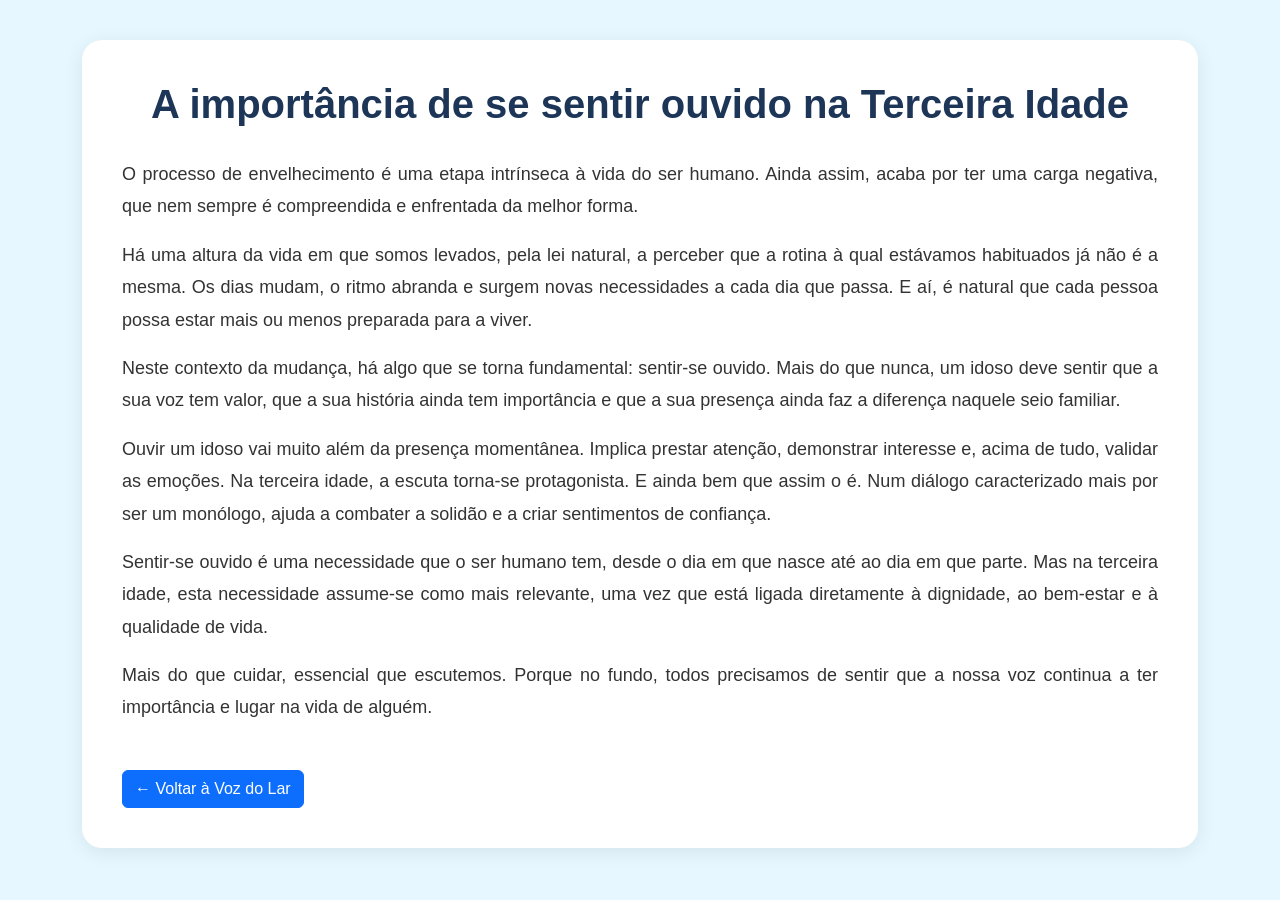
==== artigo.html @ 0a6e77cd "corrigir" ====
<!DOCTYPE html>
<html lang="pt">
<head>
  <meta charset="UTF-8">
  <meta name="viewport" content="width=device-width, initial-scale=1.0">
  <title>A importância de se sentir ouvido na Terceira Idade</title>

  <link href="../assets/img/cspf.png" rel="icon">
  <link href="../assets/vendor/bootstrap/css/bootstrap.min.css" rel="stylesheet">
  <link href="../assets/vendor/bootstrap-icons/bootstrap-icons.css" rel="stylesheet">
  <link href="../assets/css/main.css" rel="stylesheet">

  <style>
    body {
      background: #e6f7ff;
      font-family: Arial, sans-serif;
    }

    .article-box {
      background: #fff;
      border-radius: 20px;
      padding: 40px;
      margin-top: 40px;
      margin-bottom: 40px;
      box-shadow: 0 4px 20px rgba(0,0,0,0.08);
    }

    .article-box h1 {
      color: #1d3557;
      text-align: center;
      margin-bottom: 30px;
      font-weight: 700;
    }

    .article-box p {
      font-size: 18px;
      line-height: 1.8;
      text-align: justify;
      color: #333;
    }

    .btn-voltar {
      margin-top: 30px;
    }
  </style>
</head>

<body>

  <main class="container">
    <div class="article-box">

      <h1>A importância de se sentir ouvido na Terceira Idade</h1>

      <p>O processo de envelhecimento é uma etapa intrínseca à vida do ser humano. Ainda assim, acaba por ter uma carga negativa, que nem sempre é compreendida e enfrentada da melhor forma.</p>

      <p>Há uma altura da vida em que somos levados, pela lei natural, a perceber que a rotina à qual estávamos habituados já não é a mesma. Os dias mudam, o ritmo abranda e surgem novas necessidades a cada dia que passa. E aí, é natural que cada pessoa possa estar mais ou menos preparada para a viver.</p>

      <p>Neste contexto da mudança, há algo que se torna fundamental: sentir-se ouvido. Mais do que nunca, um idoso deve sentir que a sua voz tem valor, que a sua história ainda tem importância e que a sua presença ainda faz a diferença naquele seio familiar.</p>

      <p>Ouvir um idoso vai muito além da presença momentânea. Implica prestar atenção, demonstrar interesse e, acima de tudo, validar as emoções. Na terceira idade, a escuta torna-se protagonista. E ainda bem que assim o é. Num diálogo caracterizado mais por ser um monólogo, ajuda a combater a solidão e a criar sentimentos de confiança.</p>

      <p>Sentir-se ouvido é uma necessidade que o ser humano tem, desde o dia em que nasce até ao dia em que parte. Mas na terceira idade, esta necessidade assume-se como mais relevante, uma vez que está ligada diretamente à dignidade, ao bem-estar e à qualidade de vida.</p>

      <p>Mais do que cuidar, essencial que escutemos. Porque no fundo, todos precisamos de sentir que a nossa voz continua a ter importância e lugar na vida de alguém.</p>

      <a href="../index.html#voz-do-lar" class="btn btn-primary btn-voltar">
        ← Voltar à Voz do Lar
      </a>

    </div>
  </main>

  <script src="../assets/vendor/bootstrap/js/bootstrap.bundle.min.js"></script>
</body>
</html>
---- assets/css/main.css ----
/**
* Template Name: iLanding
* Template URL: https://bootstrapmade.com/ilanding-bootstrap-landing-page-template/
* Updated: Nov 12 2024 with Bootstrap v5.3.3
* Author: BootstrapMade.com
* License: https://bootstrapmade.com/license/
*/

/*--------------------------------------------------------------
# Font & Color Variables
# Help: https://bootstrapmade.com/color-system/
--------------------------------------------------------------*/
/* Fonts */
:root {
  --default-font: "Roboto",  system-ui, -apple-system, "Segoe UI", Roboto, "Helvetica Neue", Arial, "Noto Sans", "Liberation Sans", sans-serif, "Apple Color Emoji", "Segoe UI Emoji", "Segoe UI Symbol", "Noto Color Emoji";
  --heading-font: "Nunito",  sans-serif;
  --nav-font: "Inter",  sans-serif;
}

/* Global Colors - The following color variables are used throughout the website. Updating them here will change the color scheme of the entire website */
:root { 
  --background-color: #ffffff; /* Background color for the entire website, including individual sections */
  --default-color: #212529; /* Default color used for the majority of the text content across the entire website */
  --heading-color: #2d465e; /* Color for headings, subheadings and title throughout the website */
  --accent-color: #0d83fd; /* Accent color that represents your brand on the website. It's used for buttons, links, and other elements that need to stand out */
  --surface-color: #ffffff; /* The surface color is used as a background of boxed elements within sections, such as cards, icon boxes, or other elements that require a visual separation from the global background. */
  --contrast-color: #ffffff; /* Contrast color for text, ensuring readability against backgrounds of accent, heading, or default colors. */
}

/* Nav Menu Colors - The following color variables are used specifically for the navigation menu. They are separate from the global colors to allow for more customization options */
:root {
  --nav-color: #212529;  /* The default color of the main navmenu links */
  --nav-hover-color: #0d83fd; /* Applied to main navmenu links when they are hovered over or active */
  --nav-mobile-background-color: #ffffff; /* Used as the background color for mobile navigation menu */
  --nav-dropdown-background-color: #ffffff; /* Used as the background color for dropdown items that appear when hovering over primary navigation items */
  --nav-dropdown-color: #212529; /* Used for navigation links of the dropdown items in the navigation menu. */
  --nav-dropdown-hover-color: #0d83fd; /* Similar to --nav-hover-color, this color is applied to dropdown navigation links when they are hovered over. */
}

/* Color Presets - These classes override global colors when applied to any section or element, providing reuse of the sam color scheme. */

.light-background {
  --background-color: #f3f9ff;
  --surface-color: #ffffff;
}

.dark-background {
  --background-color: #0d83fd;
  --default-color: #ffffff;
  --heading-color: #ffffff;
  --surface-color: #409dfd;
  --contrast-color: #ffffff;
}

/* Smooth scroll */
:root {
  scroll-behavior: smooth;
}

/*--------------------------------------------------------------
# General Styling & Shared Classes
--------------------------------------------------------------*/
body {
  color: var(--default-color);
  background-color: var(--background-color);
  font-family: var(--default-font);
}

a {
  color: var(--accent-color);
  text-decoration: none;
  transition: 0.3s;
}

a:hover {
  color: color-mix(in srgb, var(--accent-color), transparent 25%);
  text-decoration: none;
}

h1,
h2,
h3,
h4,
h5,
h6 {
  color: var(--heading-color);
  font-family: var(--heading-font);
}

/* PHP Email Form Messages
------------------------------*/
.php-email-form .error-message {
  display: none;
  background: #df1529;
  color: #ffffff;
  text-align: left;
  padding: 15px;
  margin-bottom: 24px;
  font-weight: 600;
}

.php-email-form .sent-message {
  display: none;
  color: #ffffff;
  background: #059652;
  text-align: center;
  padding: 15px;
  margin-bottom: 24px;
  font-weight: 600;
}

.php-email-form .loading {
  display: none;
  background: var(--surface-color);
  text-align: center;
  padding: 15px;
  margin-bottom: 24px;
}

.php-email-form .loading:before {
  content: "";
  display: inline-block;
  border-radius: 50%;
  width: 24px;
  height: 24px;
  margin: 0 10px -6px 0;
  border: 3px solid var(--accent-color);
  border-top-color: var(--surface-color);
  animation: php-email-form-loading 1s linear infinite;
}

@keyframes php-email-form-loading {
  0% {
    transform: rotate(0deg);
  }

  100% {
    transform: rotate(360deg);
  }
}

/*--------------------------------------------------------------
# Global Header
--------------------------------------------------------------*/
.header {
  --background-color: rgba(255, 255, 255, 0);
  color: var(--default-color);
  background-color: var(--background-color);
  padding: 20px 0;
  transition: all 0.5s;
  z-index: 997;
}

.header .header-container {
  background: linear-gradient(135deg, #ffffff 0%, #e6f7ff 100%);
  border-radius: 1rem;
  padding: 5px 25px;
  box-shadow: 0px 2px 15px rgba(0, 0, 0, 0.1);
}

.scrolled .header .header-container {
  background: color-mix(in srgb, var(--surface-color), transparent 5%);
}

.header .logo {
  line-height: 1;
  padding-left: 5px;
}

.header .logo img {
  max-height: 36px;
  margin-right: 8px;
}

.header .logo h1 {
  font-size: 24px;
  margin: 0;
  font-weight: 500;
  color: var(--heading-color);
}

.header .btn-getstarted,
.header .btn-getstarted:focus {
  color: var(--contrast-color);
  background: var(--accent-color);
  font-size: 14px;
  padding: 8px 20px;
  margin: 0 0 0 30px;
  border-radius: 50px;
  transition: 0.3s;
}

.header .btn-getstarted:hover,
.header .btn-getstarted:focus:hover {
  color: var(--contrast-color);
  background: color-mix(in srgb, var(--accent-color), transparent 15%);
}

@media (max-width: 1200px) {
  .header {
    padding-top: 10px;
  }

  .header .header-container {
    margin-left: 10px;
    margin-right: 10px;
    padding: 10px 5px 10px 15px;
  }

  .header .logo {
    order: 1;
  }

  .header .btn-getstarted {
    order: 2;
    margin: 0 10px 0 0;
    padding: 6px 15px;
  }

  .header .navmenu {
    order: 3;
  }
}

/*--------------------------------------------------------------
# Navigation Menu
--------------------------------------------------------------*/
/* Navmenu - Desktop */
@media (min-width: 1200px) {
  .navmenu {
    padding: 0;
  }

  .navmenu ul {
    margin: 0;
    padding: 0;
    display: flex;
    list-style: none;
    align-items: center;
  }

  .navmenu li {
    position: relative;
  }

  .navmenu a,
  .navmenu a:focus {
    color: var(--nav-color);
    padding: 18px 15px;
    font-size: 16px;
    font-family: var(--nav-font);
    font-weight: 400;
    display: flex;
    align-items: center;
    justify-content: space-between;
    white-space: nowrap;
    transition: 0.3s;
    position: relative;
  }

  .navmenu a i,
  .navmenu a:focus i {
    font-size: 12px;
    line-height: 0;
    margin-left: 5px;
    transition: 0.3s;
  }

  .navmenu li:last-child a {
    padding-right: 0;
  }

  .navmenu li:hover>a,
  .navmenu .active,
  .navmenu .active:focus {
    color: var(--nav-hover-color);
  }

  .navmenu .dropdown ul {
    margin: 0;
    padding: 10px 0;
    background: var(--nav-dropdown-background-color);
    display: block;
    position: absolute;
    visibility: hidden;
    left: 14px;
    top: 130%;
    opacity: 0;
    transition: 0.3s;
    border-radius: 4px;
    z-index: 99;
    box-shadow: 0px 0px 30px rgba(0, 0, 0, 0.1);
  }

  .navmenu .dropdown ul li {
    min-width: 200px;
  }

  .navmenu .dropdown ul a {
    padding: 10px 20px;
    font-size: 15px;
    text-transform: none;
    color: var(--nav-dropdown-color);
  }

  .navmenu .dropdown ul a i {
    font-size: 12px;
  }

  .navmenu .dropdown ul a:hover,
  .navmenu .dropdown ul .active:hover,
  .navmenu .dropdown ul li:hover>a {
    color: var(--nav-dropdown-hover-color);
  }

  .navmenu .dropdown:hover>ul {
    opacity: 1;
    top: 100%;
    visibility: visible;
  }

  .navmenu .dropdown .dropdown ul {
    top: 0;
    left: -90%;
    visibility: hidden;
  }

  .navmenu .dropdown .dropdown:hover>ul {
    opacity: 1;
    top: 0;
    left: -100%;
    visibility: visible;
  }
}

/* Navmenu - Mobile */
@media (max-width: 1199px) {
  .mobile-nav-toggle {
    color: var(--nav-color);
    font-size: 28px;
    line-height: 0;
    margin-right: 10px;
    cursor: pointer;
    transition: color 0.3s;
  }

  .navmenu {
    padding: 0;
    z-index: 9997;
  }

  .navmenu ul {
    display: none;
    list-style: none;
    position: absolute;
    inset: 60px 20px 20px 20px;
    padding: 10px 0;
    margin: 0;
    border-radius: 6px;
    background-color: var(--nav-mobile-background-color);
    overflow-y: auto;
    transition: 0.3s;
    z-index: 9998;
    box-shadow: 0px 0px 30px rgba(0, 0, 0, 0.1);
  }

  .navmenu a,
  .navmenu a:focus {
    color: var(--nav-dropdown-color);
    padding: 10px 20px;
    font-family: var(--nav-font);
    font-size: 17px;
    font-weight: 500;
    display: flex;
    align-items: center;
    justify-content: space-between;
    white-space: nowrap;
    transition: 0.3s;
    position: relative;
  }

  .navmenu a i,
  .navmenu a:focus i {
    font-size: 12px;
    line-height: 0;
    margin-left: 5px;
    width: 30px;
    height: 30px;
    display: flex;
    align-items: center;
    justify-content: center;
    border-radius: 50%;
    transition: 0.3s;
    background-color: color-mix(in srgb, var(--accent-color), transparent 90%);
  }

  .navmenu a i:hover,
  .navmenu a:focus i:hover {
    background-color: var(--accent-color);
    color: var(--contrast-color);
  }

  .navmenu a:hover,
  .navmenu .active,
  .navmenu .active:focus {
    color: var(--nav-dropdown-hover-color);
  }

  .navmenu .active i,
  .navmenu .active:focus i {
    background-color: var(--accent-color);
    color: var(--contrast-color);
    transform: rotate(180deg);
  }

  .navmenu .dropdown ul {
    position: static;
    display: none;
    z-index: 99;
    padding: 10px 0;
    margin: 10px 20px;
    background-color: var(--nav-dropdown-background-color);
    border: 1px solid color-mix(in srgb, var(--default-color), transparent 90%);
    box-shadow: none;
    transition: all 0.5s ease-in-out;
  }

  .navmenu .dropdown ul ul {
    background-color: rgba(33, 37, 41, 0.1);
  }

  .navmenu .dropdown>.dropdown-active {
    display: block;
    background-color: rgba(33, 37, 41, 0.03);
  }

  .mobile-nav-active {
    overflow: hidden;
  }

  .mobile-nav-active .mobile-nav-toggle {
    color: #fff;
    position: absolute;
    font-size: 32px;
    top: 15px;
    right: 15px;
    margin-right: 0;
    z-index: 9999;
  }

  .mobile-nav-active .navmenu {
    position: fixed;
    overflow: hidden;
    inset: 0;
    background: rgba(33, 37, 41, 0.8);
    transition: 0.3s;
  }

  .mobile-nav-active .navmenu>ul {
    display: block;
  }
}

/* Navmenu underline animation */
.navmenu a::after {
  content: "";
  position: absolute;
  left: 0;
  bottom: 6px;
  width: 0;
  height: 2px;
  background: var(--nav-hover-color);
  transition: width 0.3s ease;
}

.navmenu a:hover::after,
.navmenu .active::after {
  width: 100%;
}

/*--------------------------------------------------------------
# Global Footer
--------------------------------------------------------------*/
.footer {
  color: var(--default-color);
  background-color: var(--background-color);
  font-size: 14px;
  position: relative;
}

.footer .footer-top {
  padding-top: 50px;
}

.footer .footer-about .logo {
  line-height: 1;
  margin-bottom: 25px;
}

.footer .footer-about .logo img {
  max-height: 40px;
  margin-right: 6px;
}

.footer .footer-about .logo span {
  color: var(--heading-color);
  font-family: var(--heading-font);
  font-size: 26px;
  font-weight: 700;
  letter-spacing: 1px;
}

.footer .footer-about p {
  font-size: 14px;
  font-family: var(--heading-font);
}

.footer .social-links a {
  display: flex;
  align-items: center;
  justify-content: center;
  width: 40px;
  height: 40px;
  border-radius: 50%;
  border: 1px solid color-mix(in srgb, var(--default-color), transparent 50%);
  font-size: 16px;
  color: color-mix(in srgb, var(--default-color), transparent 20%);
  margin-right: 10px;
  transition: 0.3s;
}

.footer .social-links a:hover {
  color: var(--accent-color);
  border-color: var(--accent-color);
}

.footer h4 {
  font-size: 16px;
  font-weight: bold;
  position: relative;
  padding-bottom: 12px;
}

.footer .footer-links {
  margin-bottom: 30px;
}

.footer .footer-links ul {
  list-style: none;
  padding: 0;
  margin: 0;
}

.footer .footer-links ul i {
  padding-right: 2px;
  font-size: 12px;
  line-height: 0;
}

.footer .footer-links ul li {
  padding: 10px 0;
  display: flex;
  align-items: center;
}

.footer .footer-links ul li:first-child {
  padding-top: 0;
}

.footer .footer-links ul a {
  color: color-mix(in srgb, var(--default-color), transparent 30%);
  display: inline-block;
  line-height: 1;
}

.footer .footer-links ul a:hover {
  color: var(--accent-color);
}

.footer .footer-contact p {
  margin-bottom: 5px;
}

.footer .copyright {
  padding: 25px 0;
  border-top: 1px solid color-mix(in srgb, var(--default-color), transparent 90%);
}

.footer .copyright p {
  margin-bottom: 0;
}

.footer .credits {
  margin-top: 8px;
  font-size: 13px;
}

/*--------------------------------------------------------------
# Scroll Top Button
--------------------------------------------------------------*/
.scroll-top {
  position: fixed;
  visibility: hidden;
  opacity: 0;
  right: 15px;
  bottom: -15px;
  z-index: 99999;
  background-color: var(--accent-color);
  width: 44px;
  height: 44px;
  border-radius: 50px;
  transition: all 0.4s;
}

.scroll-top i {
  font-size: 24px;
  color: var(--contrast-color);
  line-height: 0;
}

.scroll-top:hover {
  background-color: color-mix(in srgb, var(--accent-color), transparent 20%);
  color: var(--contrast-color);
}

.scroll-top.active {
  visibility: visible;
  opacity: 1;
  bottom: 15px;
}

/*--------------------------------------------------------------
# Disable aos animation delay on mobile devices
--------------------------------------------------------------*/
@media screen and (max-width: 768px) {
  [data-aos-delay] {
    transition-delay: 0 !important;
  }
}

/*--------------------------------------------------------------
# Global Page Titles & Breadcrumbs
--------------------------------------------------------------*/
.page-title {
  color: var(--default-color);
  background-color: var(--background-color);
  padding: 170px 0 80px 0;
  text-align: center;
  position: relative;
}

.page-title h1 {
  font-size: 42px;
  font-weight: 700;
  margin-bottom: 10px;
}

.page-title .breadcrumbs ol {
  display: flex;
  flex-wrap: wrap;
  list-style: none;
  justify-content: center;
  padding: 0;
  margin: 0;
  font-size: 16px;
  font-weight: 400;
}

.page-title .breadcrumbs ol li+li {
  padding-left: 10px;
}

.page-title .breadcrumbs ol li+li::before {
  content: "/";
  display: inline-block;
  padding-right: 10px;
  color: color-mix(in srgb, var(--default-color), transparent 70%);
}

/*--------------------------------------------------------------
# Global Sections
--------------------------------------------------------------*/
section,
.section {
  color: var(--default-color);
  background-color: var(--background-color);
  padding: 60px 0;
  scroll-margin-top: 90px;
  overflow: clip;
}

@media (max-width: 1199px) {

  section,
  .section {
    scroll-margin-top: 66px;
  }
}

/*--------------------------------------------------------------
# Global Section Titles
--------------------------------------------------------------*/
.section-title {
  text-align: center;
  padding-bottom: 60px;
  position: relative;
}

.section-title h2 {
  font-size: 32px;
  font-weight: 700;
  margin-bottom: 20px;
  padding-bottom: 20px;
  position: relative;
}

.section-title h2:after {
  content: "";
  position: absolute;
  display: block;
  width: 50px;
  height: 3px;
  background: var(--accent-color);
  left: 0;
  right: 0;
  bottom: 0;
  margin: auto;
}

.section-title p {
  margin-bottom: 0;
}

/*--------------------------------------------------------------
# Hero Section
--------------------------------------------------------------*/
.hero {
  position: relative;
  padding-top: 160px;
  background: linear-gradient(135deg, color-mix(in srgb, var(--accent-color), transparent 95%) 50%, color-mix(in srgb, var(--accent-color), transparent 98%) 25%, transparent 50%);
}

.hero::before {
  content: "";
  position: absolute;
  top: 0;
  left: 0;
  width: 100%;
  height: 100%;
  background: radial-gradient(circle at 90% 10%, color-mix(in srgb, var(--accent-color), transparent 92%), transparent 40%);
  pointer-events: none;
}

.hero .hero-content {
  position: relative;
  z-index: 1;
}

.hero .hero-content h1 {
  font-size: 3.5rem;
  font-weight: 700;
  line-height: 1.2;
  margin-bottom: 1.5rem;
}

.hero .hero-content h1 .accent-text {
  color: var(--accent-color);
}

@media (max-width: 992px) {
  .hero .hero-content {
    text-align: center;
    margin-bottom: 3rem;
  }

  .hero .hero-content h1 {
    font-size: 2.5rem;
  }

  .hero .hero-content .hero-buttons {
    justify-content: center;
  }
}

@media (max-width: 575px) {
  .hero .hero-content h1 {
    font-size: 2rem;
  }
}

.hero .company-badge {
  display: inline-flex;
  align-items: center;
  padding: 0.5rem 1rem;
  background-color: color-mix(in srgb, var(--accent-color), transparent 92%);
  border-radius: 50px;
  color: var(--accent-color);
  font-weight: 500;
}

.hero .company-badge i {
  font-size: 1.25rem;
}

.hero .btn-primary {
  background-color: var(--accent-color);
  border-color: var(--accent-color);
  color: var(--contrast-color);
  padding: 0.75rem 2.5rem;
  border-radius: 50px;
  font-weight: 500;
  transition: all 0.3s ease;
}

.hero .btn-primary:hover {
  background-color: color-mix(in srgb, var(--accent-color), black 20%);
  border-color: color-mix(in srgb, var(--accent-color), black 20%);
}

.hero .btn-link {
  color: var(--heading-color);
  text-decoration: none;
  font-weight: 500;
  transition: all 0.3s ease;
}

.hero .btn-link:hover {
  color: var(--accent-color);
}

.hero .btn-link i {
  font-size: 1.5rem;
  vertical-align: middle;
}

.hero .hero-image {
  position: relative;
  text-align: center;
  z-index: 1;
}

.hero .hero-image img {
  max-width: 100%;
  height: auto;
}

.hero .customers-badge {
  position: absolute;
  bottom: 10px;
  right: 30px;
  background-color: var(--surface-color);
  padding: 1rem;
  border-radius: 10px;
  box-shadow: 0 5px 20px rgba(0, 0, 0, 0.1);
  max-width: 300px;
  animation: float-badge 3s ease-in-out infinite;
  will-change: transform;
}

.hero .customers-badge .customer-avatars {
  display: flex;
  align-items: center;
  margin-bottom: 0.5rem;
}

.hero .customers-badge .avatar {
  width: 35px;
  height: 35px;
  border-radius: 50%;
  border: 2px solid var(--surface-color);
  margin-left: -8px;
}

.hero .customers-badge .avatar:first-child {
  margin-left: 0;
}

.hero .customers-badge .avatar.more {
  background-color: var(--accent-color);
  color: var(--contrast-color);
  display: flex;
  align-items: center;
  justify-content: center;
  font-size: 0.75rem;
  font-weight: 600;
}

.hero .customers-badge p {
  font-size: 0.875rem;
  color: color-mix(in srgb, var(--default-color), transparent 40%);
}

@media (max-width: 992px) {
  .hero .customers-badge {
    position: static;
    margin: 1rem auto;
    max-width: 250px;
  }
}

.hero .stats-row {
  position: relative;
  z-index: 1;
  margin-top: 5rem;
  background-color: var(--surface-color);
  border-radius: 20px;
  box-shadow: 0 5px 15px rgba(0, 0, 0, 0.05);
  padding-bottom: 2rem;
}

.hero .stat-item {
  display: flex;
  align-items: center;
  gap: 1rem;
  padding: 2rem;
}

.hero .stat-item .stat-icon {
  flex-shrink: 0;
  width: 64px;
  height: 64px;
  display: flex;
  align-items: center;
  justify-content: center;
  background-color: color-mix(in srgb, var(--accent-color), transparent 92%);
  border-radius: 50px;
  transition: 0.3s;
}

.hero .stat-item .stat-icon i {
  font-size: 1.5rem;
  color: var(--accent-color);
}

.hero .stat-item:hover .stat-icon {
  background-color: var(--accent-color);
}

.hero .stat-item:hover .stat-icon i {
  color: var(--contrast-color);
}

.hero .stat-item .stat-content {
  flex-grow: 1;
}

.hero .stat-item .stat-content h4 {
  font-size: 1.25rem;
  margin-bottom: 0.25rem;
  font-weight: 600;
}

.hero .stat-item .stat-content p {
  font-size: 0.875rem;
  color: color-mix(in srgb, var(--default-color), transparent 40%);
  margin: 0;
}

@media (max-width: 575px) {
  .hero .stat-item {
    padding: 1.5rem;
  }
}

@keyframes float-badge {
  0% {
    transform: translateY(0);
  }

  50% {
    transform: translateY(-10px);
  }

  100% {
    transform: translateY(0);
  }
}

/*--------------------------------------------------------------
# About Section
--------------------------------------------------------------*/
.about .about-meta {
  color: var(--accent-color);
  font-weight: 600;
  margin-bottom: 1rem;
  display: inline-block;
}

.about .about-title {
  font-size: 1.75rem;
  margin-bottom: 1rem;
  line-height: 1.2;
  font-weight: 700;
}

@media (max-width: 992px) {
  .about .about-title {
    font-size: 2rem;
  }
}

.about .about-description {
  margin-bottom: 2rem;
  color: color-mix(in srgb, var(--default-color), transparent 20%);
}

.about .feature-list-wrapper {
  margin-bottom: 2rem;
}

.about .feature-list {
  list-style: none;
  padding: 0;
  margin: 0;
}

.about .feature-list li {
  display: flex;
  align-items: center;
  gap: 0.75rem;
  margin-bottom: 1rem;
  font-size: 1rem;
}

.about .feature-list li i {
  color: var(--accent-color);
  font-size: 1.25rem;
}

.about .profile .profile-image {
  width: 60px;
  height: 60px;
  border-radius: 50%;
  object-fit: cover;
}

.about .profile .profile-name {
  font-size: 1.125rem;
  margin: 0;
}

.about .profile .profile-position {
  color: var(--accent-color);
  margin: 0;
  font-size: 0.875rem;
}

.about .contact-info {
  padding: 1rem 1.5rem;
  background-color: var(--surface-color);
  border-radius: 0.5rem;
  box-shadow: 0 0 15px rgba(0, 0, 0, 0.06);
}

.about .contact-info i {
  color: var(--accent-color);
  font-size: 1.5rem;
}

.about .contact-info .contact-label {
  color: color-mix(in srgb, var(--default-color), transparent 30%);
  font-size: 0.875rem;
  margin: 0;
}

.about .contact-info .contact-number {
  font-weight: 600;
  margin: 0;
}

.about .image-wrapper {
  position: relative;
}

@media (max-width: 992px) {
  .about .image-wrapper {
    padding-left: 0;
    margin-top: 3rem;
    display: flex;
    flex-direction: column;
    gap: 2rem;
  }
}

@media (max-width: 992px) {
  .about .image-wrapper .images {
    display: flex;
    flex-direction: column;
    gap: 1.5rem;
  }
}

@media (max-width: 992px) {
  .about .image-wrapper .main-image {
    margin-left: 0;
  }
}

.about .image-wrapper .small-image {
  position: absolute;
  top: 20%;
  left: -10%;
  width: 45%;
  border: 8px solid var(--surface-color);
}

@media (max-width: 992px) {
  .about .image-wrapper .small-image {
    position: static;
    width: 100%;
    margin: 0 auto;
    border: 0;
  }
}

.about .image-wrapper .experience-badge {
  position: absolute;
  bottom: 5%;
  right: 5%;
  background-color: var(--accent-color);
  color: var(--contrast-color);
  padding: 1.5rem;
  border-radius: 0.5rem;
  text-align: center;
  min-width: 200px;
  animation: experience-float 3s ease-in-out infinite;
}

@media (max-width: 992px) {
  .about .image-wrapper .experience-badge {
    position: static;
    width: fit-content;
    margin: 0 auto;
  }
}

.about .image-wrapper .experience-badge h3 {
  color: var(--contrast-color);
  font-size: 2.5rem;
  margin: 0;
  line-height: 0.5;
}

.about .image-wrapper .experience-badge h3 span {
  font-size: 1rem;
  display: inline-block;
  margin-left: 0.25rem;
}

.about .image-wrapper .experience-badge p {
  margin: 0.5rem 0 0;
  font-size: 0.875rem;
}

@keyframes experience-float {
  0% {
    transform: translateY(0);
  }

  50% {
    transform: translateY(-10px);
  }

  100% {
    transform: translateY(0);
  }
}

/*--------------------------------------------------------------
# Features Section
--------------------------------------------------------------*/
.features .nav-tabs {
  border: 0;
  background-color: color-mix(in srgb, var(--default-color), transparent 96%);
  display: inline-flex;
  align-items: center;
  justify-content: center;
  border-radius: 50px;
  padding: 6px;
  width: auto;
}

.features .nav-item {
  margin: 0;
  padding: 0 5px 0 0;
}

.features .nav-item:last-child {
  padding-right: 0;
}

.features .nav-link {
  background-color: none;
  color: var(--heading-color);
  padding: 10px 30px;
  transition: 0.3s;
  border-radius: 50px;
  display: flex;
  align-items: center;
  justify-content: center;
  cursor: pointer;
  height: 100%;
  border: 0;
  margin: 0;
}

@media (max-width: 468px) {
  .features .nav-link {
    padding: 8px 20px;
  }
}

.features .nav-link i {
  padding-right: 15px;
  font-size: 48px;
}

.features .nav-link h4 {
  font-size: 14px;
  font-weight: 500;
  margin: 0;
}

.features .nav-link:hover {
  border-color: color-mix(in srgb, var(--default-color), transparent 80%);
}

.features .nav-link:hover h4 {
  color: var(--accent-color);
}

.features .nav-link.active {
  background-color: var(--accent-color);
  border-color: var(--accent-color);
}

.features .nav-link.active h4 {
  color: var(--contrast-color);
}

.features .tab-content {
  margin-top: 30px;
}

.features .tab-pane h3 {
  color: var(--heading-color);
  font-weight: 700;
  font-size: 32px;
  position: relative;
  margin-bottom: 20px;
  padding-bottom: 20px;
}

.features .tab-pane h3:after {
  content: "";
  position: absolute;
  display: block;
  width: 60px;
  height: 3px;
  background: var(--accent-color);
  left: 0;
  bottom: 0;
}

.features .tab-pane ul {
  list-style: none;
  padding: 0;
}

.features .tab-pane ul li {
  padding-top: 10px;
}

.features .tab-pane ul i {
  font-size: 20px;
  padding-right: 4px;
  color: var(--accent-color);
}

.features .tab-pane p:last-child {
  margin-bottom: 0;
}

/*--------------------------------------------------------------
# Features Cards Section
--------------------------------------------------------------*/
.features-cards {
  --default-color: #555;
  --heading-color: #333;
}

.features-cards .feature-box {
  height: 100%;
  padding: 40px 30px;
  border-radius: 10px;
}

.features-cards .feature-box i {
  font-size: 44px;
  display: inline-block;
  line-height: 0;
  color: var(--accent-color);
  margin-bottom: 20px;
}

.features-cards .feature-box h4 {
  font-size: 20px;
  font-weight: 700;
  margin: 0 0 10px 0;
}

.features-cards .feature-box p {
  font-size: 15px;
  margin-bottom: 0;
}

.features-cards .feature-box.orange {
  background-color: #fff3e2;
}

.features-cards .feature-box.orange i {
  color: #edb86e;
}

.features-cards .feature-box.blue {
  background-color: #deedfd;
}

.features-cards .feature-box.blue i {
  color: #20a5f8;
}

.features-cards .feature-box.green {
  background-color: #d5f1e4;
}

.features-cards .feature-box.green i {
  color: #48c88a;
}

.features-cards .feature-box.red {
  background-color: #fdeded;
}

.features-cards .feature-box.red i {
  color: #f28484;
}

/*--------------------------------------------------------------
# Features 2 Section
--------------------------------------------------------------*/
.features-2 .feature-item .feature-icon {
  width: 60px;
  height: 60px;
  display: flex;
  align-items: center;
  justify-content: center;
  border-radius: 50%;
  background-color: color-mix(in srgb, var(--accent-color), transparent 92%);
}

.features-2 .feature-item .feature-icon i {
  font-size: 24px;
  color: var(--accent-color);
}

.features-2 .feature-item .feature-content h3 {
  font-size: 20px;
  font-weight: 600;
  margin-bottom: 10px;
}

.features-2 .feature-item .feature-content p {
  color: color-mix(in srgb, var(--default-color), transparent 25%);
  font-size: 15px;
  margin-bottom: 0;
}

.features-2 .phone-mockup {
  position: relative;
  padding: 30px 0;
}

.features-2 .phone-mockup img {
  max-width: 300px;
  height: auto;
  filter: drop-shadow(0 5px 15px rgba(0, 0, 0, 0.1));
}

@media (max-width: 991.98px) {
  .features-2 .feature-item {
    text-align: center !important;
    margin-bottom: 2rem;
  }

  .features-2 .feature-item .d-flex {
    flex-direction: column;
    text-align: center;
    justify-content: center !important;
  }

  .features-2 .phone-mockup {
    margin: 3rem 0;
  }
}

/*--------------------------------------------------------------
# Call To Action Section
--------------------------------------------------------------*/
.call-to-action .container {
  background: var(--accent-color);
  color: var(--contrast-color);
  position: relative;
  overflow: hidden;
  border-radius: 1rem;
  padding: 4rem 2rem;
}

.call-to-action .content h2,
.call-to-action .content p {
  color: var(--contrast-color);
  position: relative;
  z-index: 2;
}

.call-to-action .btn-cta {
  background-color: color-mix(in srgb, var(--contrast-color) 15%, transparent);
  color: var(--contrast-color);
  padding: 12px 40px;
  border-radius: 50px;
  transition: all 0.3s ease;
  border: 2px solid var(--contrast-color);
  position: relative;
  z-index: 2;
}

.call-to-action .btn-cta:hover {
  background-color: var(--contrast-color);
  color: var(--accent-color);
}

.call-to-action .shape {
  position: absolute;
  pointer-events: none;
  z-index: 1;
}

.call-to-action .shape svg {
  width: 100%;
  height: 100%;
}

.call-to-action .shape svg path {
  fill: color-mix(in srgb, var(--contrast-color) 50%, transparent);
}

.call-to-action .shape-1 {
  width: 300px;
  height: 300px;
  top: -100px;
  right: -50px;
  opacity: 0.1;
  transform: rotate(45deg);
  animation: shapes-float 3s ease-in-out infinite;
}

.call-to-action .shape-2 {
  width: 200px;
  height: 200px;
  bottom: -50px;
  left: -50px;
  opacity: 0.15;
  transform: rotate(-15deg);
  animation: shapes-float 4s ease-in-out infinite;
}

.call-to-action .shape-3 {
  width: 150px;
  height: 150px;
  top: 20%;
  right: 15%;
  opacity: 0.08;
  transform: rotate(15deg);
}

.call-to-action .dots {
  position: absolute;
  pointer-events: none;
  z-index: 1;
  color: var(--contrast-color);
}

.call-to-action .dots svg {
  width: 100%;
  height: 100%;
}

.call-to-action .dots-1 {
  width: 200px;
  height: 200px;
  top: -30px;
  left: 10%;
  opacity: 0.1;
  transform: rotate(15deg);
  animation: shapes-float 4s ease-in-out infinite;
}

.call-to-action .dots-2 {
  width: 150px;
  height: 150px;
  bottom: 20px;
  right: 15%;
  opacity: 0.15;
  transform: rotate(-10deg);
}

@keyframes shapes-float {

  0%,
  100% {
    transform: scale(0.8) rotate(45deg) translateY(0);
  }

  50% {
    transform: scale(0.8) rotate(45deg) translateY(-20px);
  }
}

@media (max-width: 992px) {
  .call-to-action .container {
    padding: 3rem 1.5rem;
  }

  .call-to-action .shape-1 {
    width: 200px;
    height: 200px;
  }

  .call-to-action .shape-2 {
    width: 150px;
    height: 150px;
  }

  .call-to-action .shape-3 {
    width: 100px;
    height: 100px;
  }

  .call-to-action .dots-1 {
    width: 150px;
    height: 150px;
  }

  .call-to-action .dots-2 {
    width: 120px;
    height: 120px;
  }

  .call-to-action .dots-3 {
    width: 80px;
    height: 80px;
  }
}

@media (max-width: 575px) {
  .call-to-action .container {
    border-radius: 0;
  }
}

/*--------------------------------------------------------------
# Clients Section
--------------------------------------------------------------*/
.clients .swiper-slide img {
  opacity: 0.5;
  transition: 0.3s;
  filter: grayscale(100);
}

.clients .swiper-slide img:hover {
  filter: none;
  opacity: 1;
}

.clients .swiper-wrapper {
  height: auto;
}

.clients .swiper-pagination {
  margin-top: 20px;
  position: relative;
}

.clients .swiper-pagination .swiper-pagination-bullet {
  width: 12px;
  height: 12px;
  opacity: 1;
  background-color: color-mix(in srgb, var(--default-color), transparent 80%);
}

.clients .swiper-pagination .swiper-pagination-bullet-active {
  background-color: var(--accent-color);
}

/*--------------------------------------------------------------
# Testimonials Section
--------------------------------------------------------------*/
.testimonials .testimonial-item {
  background-color: var(--surface-color);
  box-shadow: 0px 2px 30px rgba(0, 0, 0, 0.08);
  padding: 30px;
  position: relative;
  height: 100%;
}

.testimonials .testimonial-item .testimonial-img {
  width: 90px;
  border-radius: 50px;
  border: 6px solid var(--background-color);
  float: left;
  margin: 0 10px 0 0;
}

.testimonials .testimonial-item h3 {
  font-size: 18px;
  font-weight: bold;
  margin: 10px 0 5px 0;
}

.testimonials .testimonial-item h4 {
  font-size: 14px;
  color: color-mix(in srgb, var(--default-color), transparent 20%);
  margin: 0;
}

.testimonials .testimonial-item .stars {
  margin: 10px 0;
}

.testimonials .testimonial-item .stars i {
  color: #ffc107;
  margin: 0 1px;
}

.testimonials .testimonial-item .quote-icon-left,
.testimonials .testimonial-item .quote-icon-right {
  color: color-mix(in srgb, var(--accent-color), transparent 50%);
  font-size: 26px;
  line-height: 0;
}

.testimonials .testimonial-item .quote-icon-left {
  display: inline-block;
  left: -5px;
  position: relative;
}

.testimonials .testimonial-item .quote-icon-right {
  display: inline-block;
  right: -5px;
  position: relative;
  top: 10px;
  transform: scale(-1, -1);
}

.testimonials .testimonial-item p {
  font-style: italic;
  margin: 15px 0 0 0;
  padding: 0;
}

/*--------------------------------------------------------------
# Stats Section
--------------------------------------------------------------*/
.stats .stats-item {
  padding: 30px;
  width: 100%;
}

.stats .stats-item span {
  color: var(--heading-color);
  font-size: 48px;
  display: block;
  font-weight: 700;
  margin-bottom: 20px;
  padding-bottom: 20px;
  position: relative;
}

.stats .stats-item span:after {
  content: "";
  position: absolute;
  display: block;
  width: 25px;
  height: 3px;
  background: var(--accent-color);
  left: 0;
  right: 0;
  bottom: 0;
  margin: auto;
}

.stats .stats-item p {
  color: color-mix(in srgb, var(--default-color), transparent 40%);
  padding: 0;
  margin: 0;
  font-family: var(--heading-font);
  font-weight: 500;
}

/*--------------------------------------------------------------
# Services Section
--------------------------------------------------------------*/
.services .service-card {
  height: 100%;
  padding: 30px;
  background: var(--surface-color);
  border-radius: 10px;
  transition: all 0.3s ease;
}

.services .service-card:hover {
  box-shadow: 0 0 15px rgba(0, 0, 0, 0.08);
}

.services .service-card:hover .icon {
  background: var(--accent-color);
  color: var(--contrast-color);
}

.services .service-card:hover .read-more {
  color: color-mix(in srgb, var(--accent-color), transparent 25%);
}

.services .service-card .icon {
  width: 60px;
  height: 60px;
  margin-right: 30px;
  background: color-mix(in srgb, var(--accent-color), transparent 90%);
  display: flex;
  align-items: center;
  justify-content: center;
  border-radius: 8px;
  color: var(--accent-color);
  font-size: 28px;
  transition: all 0.3s ease;
  line-height: 1;
}

.services .service-card h3 {
  font-size: 22px;
  font-weight: 700;
  margin-bottom: 15px;
}

.services .service-card p {
  margin-bottom: 25px;
  color: color-mix(in srgb, var(--default-color), transparent 25%);
  font-size: 15px;
  line-height: 1.6;
}

.services .service-card .read-more {
  display: inline-flex;
  align-items: center;
  gap: 8px;
  color: var(--accent-color);
  font-weight: 500;
  transition: all 0.3s ease;
}

.services .service-card .read-more i {
  font-size: 14px;
  transition: transform 0.3s ease;
}

.services .service-card .read-more:hover i {
  transform: translateX(5px);
}

/*--------------------------------------------------------------
# Pricing Section
--------------------------------------------------------------*/
.pricing .pricing-card {
  height: 100%;
  padding: 2rem;
  background: var(--surface-color);
  border-radius: 1rem;
  transition: all 0.3s ease;
  position: relative;
}

.pricing .pricing-card:hover {
  box-shadow: 0 10px 30px rgba(0, 0, 0, 0.1);
}

.pricing .pricing-card.popular {
  background: var(--accent-color);
  color: var(--contrast-color);
}

.pricing .pricing-card.popular h3,
.pricing .pricing-card.popular h4 {
  color: var(--contrast-color);
}

.pricing .pricing-card.popular .price .currency,
.pricing .pricing-card.popular .price .amount,
.pricing .pricing-card.popular .price .period {
  color: var(--contrast-color);
}

.pricing .pricing-card.popular .features-list li {
  color: var(--contrast-color);
}

.pricing .pricing-card.popular .features-list li i {
  color: var(--contrast-color);
}

.pricing .pricing-card.popular .btn-light {
  background: var(--contrast-color);
  color: var(--accent-color);
}

.pricing .pricing-card.popular .btn-light:hover {
  background: color-mix(in srgb, var(--contrast-color), transparent 10%);
}

.pricing .pricing-card .popular-badge {
  position: absolute;
  top: -12px;
  left: 50%;
  transform: translateX(-50%);
  background: var(--contrast-color);
  color: var(--accent-color);
  padding: 0.5rem 1rem;
  border-radius: 2rem;
  font-size: 0.875rem;
  font-weight: 600;
  box-shadow: 0px -2px 10px rgba(0, 0, 0, 0.08);
}

.pricing .pricing-card h3 {
  font-size: 1.5rem;
  margin-bottom: 1rem;
}

.pricing .pricing-card .price {
  margin-bottom: 1.5rem;
}

.pricing .pricing-card .price .currency {
  font-size: 1.5rem;
  font-weight: 600;
  vertical-align: top;
  line-height: 1;
}

.pricing .pricing-card .price .amount {
  font-size: 3.5rem;
  font-weight: 700;
  line-height: 1;
}

.pricing .pricing-card .price .period {
  font-size: 1rem;
  color: color-mix(in srgb, var(--default-color), transparent 40%);
}

.pricing .pricing-card .description {
  margin-bottom: 2rem;
  font-size: 0.975rem;
}

.pricing .pricing-card h4 {
  font-size: 1.125rem;
  margin-bottom: 1rem;
}

.pricing .pricing-card .features-list {
  list-style: none;
  padding: 0;
  margin: 0 0 2rem 0;
}

.pricing .pricing-card .features-list li {
  display: flex;
  align-items: center;
  margin-bottom: 1rem;
}

.pricing .pricing-card .features-list li i {
  color: var(--accent-color);
  margin-right: 0.75rem;
  font-size: 1.25rem;
}

.pricing .pricing-card .btn {
  width: 100%;
  padding: 0.75rem 1.5rem;
  display: flex;
  align-items: center;
  justify-content: center;
  gap: 0.5rem;
  font-weight: 500;
  border-radius: 50px;
}

.pricing .pricing-card .btn.btn-primary {
  background: var(--accent-color);
  border: none;
  color: var(--contrast-color);
}

.pricing .pricing-card .btn.btn-primary:hover {
  background: color-mix(in srgb, var(--accent-color), transparent 15%);
}

/*--------------------------------------------------------------
# Faq Section
--------------------------------------------------------------*/
.faq .faq-title {
  font-size: 2.5rem;
  font-weight: 700;
  margin-bottom: 1rem;
  color: var(--heading-color);
}

.faq .faq-description {
  font-size: 1rem;
  color: var(--default-color);
  margin-bottom: 2rem;
}

.faq .faq-arrow {
  color: var(--accent-color);
}

.faq .faq-container .faq-item {
  background-color: var(--surface-color);
  position: relative;
  padding: 20px;
  margin-bottom: 15px;
  border-radius: 10px;
  overflow: hidden;
}

.faq .faq-container .faq-item:last-child {
  margin-bottom: 0;
}

.faq .faq-container .faq-item h3 {
  font-weight: 600;
  font-size: 16px;
  line-height: 24px;
  margin: 0 30px 0 0;
  transition: 0.3s;
  cursor: pointer;
  display: flex;
  align-items: center;
}

.faq .faq-container .faq-item h3 .num {
  color: var(--accent-color);
  padding-right: 5px;
}

.faq .faq-container .faq-item h3:hover {
  color: var(--accent-color);
}

.faq .faq-container .faq-item .faq-content {
  display: grid;
  grid-template-rows: 0fr;
  transition: 0.3s ease-in-out;
  visibility: hidden;
  opacity: 0;
}

.faq .faq-container .faq-item .faq-content p {
  margin-bottom: 0;
  overflow: hidden;
}

.faq .faq-container .faq-item .faq-toggle {
  position: absolute;
  top: 20px;
  right: 20px;
  font-size: 16px;
  line-height: 0;
  transition: 0.3s;
  cursor: pointer;
}

.faq .faq-container .faq-item .faq-toggle:hover {
  color: var(--accent-color);
}

.faq .faq-container .faq-active h3 {
  color: var(--accent-color);
}

.faq .faq-container .faq-active .faq-content {
  grid-template-rows: 1fr;
  visibility: visible;
  opacity: 1;
  padding-top: 10px;
}

.faq .faq-container .faq-active .faq-toggle {
  transform: rotate(90deg);
  color: var(--accent-color);
}

/*--------------------------------------------------------------
# Call To Action 2 Section
--------------------------------------------------------------*/
.call-to-action-2 {
  padding: 80px 0;
}

.call-to-action-2 .container {
  position: relative;
  z-index: 3;
}

.call-to-action-2 h3 {
  font-size: 28px;
  font-weight: 700;
  color: var(--default-color);
}

.call-to-action-2 p {
  color: var(--default-color);
}

.call-to-action-2 .cta-btn {
  font-family: var(--heading-font);
  font-weight: 500;
  font-size: 16px;
  letter-spacing: 1px;
  display: inline-block;
  padding: 12px 40px;
  border-radius: 50px;
  transition: 0.5s;
  margin: 10px;
  border: 2px solid color-mix(in srgb, var(--contrast-color), transparent 30%);
  color: var(--contrast-color);
}

.call-to-action-2 .cta-btn:hover {
  border-color: var(--contrast-color);
}

/*--------------------------------------------------------------
# Contact Section
--------------------------------------------------------------*/
.contact .info-box {
  background-color: var(--accent-color);
  color: var(--contrast-color);
  padding: 3rem;
  border-radius: 1rem;
  height: 100%;
}

.contact .info-box h3 {
  color: var(--contrast-color);
  font-size: 2rem;
  margin-bottom: 1rem;
}

@media (max-width: 767.98px) {
  .contact .info-box h3 {
    font-size: 1.75rem;
  }
}

.contact .info-box p {
  opacity: 0.8;
  margin-bottom: 2rem;
}

.contact .info-box a {
  color: var(--contrast-color);
}

@media (max-width: 992px) {
  .contact .info-box {
    padding: 1.5rem;
  }
}

.contact .info-item {
  display: flex;
  gap: 1.5rem;
  margin-bottom: 2rem;
}

.contact .info-item:last-child {
  margin-bottom: 0;
}

.contact .info-item .icon-box {
  width: 3.5rem;
  height: 3.5rem;
  background-color: color-mix(in srgb, var(--contrast-color), transparent 85%);
  border-radius: 50%;
  display: flex;
  align-items: center;
  justify-content: center;
  flex-shrink: 0;
  transition: 0.3s;
}

.contact .info-item .icon-box i {
  font-size: 1.5rem;
  color: var(--contrast-color);
}

.contact .info-item:hover .icon-box {
  background-color: color-mix(in srgb, var(--contrast-color), transparent 70%);
}

.contact .info-item .content h4 {
  color: var(--contrast-color);
  font-size: 1.25rem;
  margin-bottom: 0.5rem;
  font-weight: 700;
}

.contact .info-item .content p {
  margin-bottom: 0.25rem;
  font-size: 0.95rem;
}

.contact .info-item .content p:last-child {
  margin-bottom: 0;
}

.contact .contact-form {
  background-color: var(--surface-color);
  padding: 3rem;
  border-radius: 1rem;
  height: 100%;
  box-shadow: 0 0 25px rgba(0, 0, 0, 0.05);
}

@media (max-width: 992px) {
  .contact .contact-form {
    padding: 1.5rem;
  }
}

.contact .contact-form h3 {
  font-size: 2rem;
  margin-bottom: 1rem;
}

@media (max-width: 768px) {
  .contact .contact-form h3 {
    font-size: 1.75rem;
  }
}

.contact .contact-form p {
  color: color-mix(in srgb, var(--default-color), transparent 25%);
  margin-bottom: 2rem;
}

.contact .contact-form .form-control,
.contact .contact-form .form-select {
  padding: 0.875rem 1.25rem;
  border-color: color-mix(in srgb, var(--default-color), transparent 90%);
  border-radius: 0.5rem;
  background-color: color-mix(in srgb, var(--surface-color) 90%, white 5%);
  color: var(--default-color);
}

.contact .contact-form .form-control:focus,
.contact .contact-form .form-select:focus {
  box-shadow: none;
  border-color: var(--accent-color);
}

.contact .contact-form .form-control::placeholder,
.contact .contact-form .form-select::placeholder {
  color: color-mix(in srgb, var(--default-color), transparent 50%);
}

.contact .contact-form .btn {
  background-color: var(--accent-color);
  color: var(--contrast-color);
  padding: 1rem 2rem;
  border-radius: 2rem;
  display: inline-flex;
  align-items: center;
  gap: 0.5rem;
  transition: 0.3s;
}

.contact .contact-form .btn i {
  font-size: 1.25rem;
}

.contact .contact-form .btn:hover {
  background-color: color-mix(in srgb, var(--accent-color), var(--contrast-color) 20%);
}

/*--------------------------------------------------------------
# Service Details Section
--------------------------------------------------------------*/
.service-details .service-box {
  background-color: var(--surface-color);
  padding: 20px;
  box-shadow: 0px 2px 20px rgba(0, 0, 0, 0.1);
}

.service-details .service-box+.service-box {
  margin-top: 30px;
}

.service-details .service-box h4 {
  font-size: 20px;
  font-weight: 700;
  border-bottom: 2px solid color-mix(in srgb, var(--default-color), transparent 92%);
  padding-bottom: 15px;
  margin-bottom: 15px;
}

.service-details .services-list {
  background-color: var(--surface-color);
}

.service-details .services-list a {
  color: color-mix(in srgb, var(--default-color), transparent 20%);
  background-color: color-mix(in srgb, var(--default-color), transparent 96%);
  display: flex;
  align-items: center;
  padding: 12px 15px;
  margin-top: 15px;
  transition: 0.3s;
}

.service-details .services-list a:first-child {
  margin-top: 0;
}

.service-details .services-list a i {
  font-size: 16px;
  margin-right: 8px;
  color: var(--accent-color);
}

.service-details .services-list a.active {
  color: var(--contrast-color);
  background-color: var(--accent-color);
}

.service-details .services-list a.active i {
  color: var(--contrast-color);
}

.service-details .services-list a:hover {
  background-color: color-mix(in srgb, var(--accent-color), transparent 95%);
  color: var(--accent-color);
}

.service-details .download-catalog a {
  color: var(--default-color);
  display: flex;
  align-items: center;
  padding: 10px 0;
  transition: 0.3s;
  border-top: 1px solid color-mix(in srgb, var(--default-color), transparent 90%);
}

.service-details .download-catalog a:first-child {
  border-top: 0;
  padding-top: 0;
}

.service-details .download-catalog a:last-child {
  padding-bottom: 0;
}

.service-details .download-catalog a i {
  font-size: 24px;
  margin-right: 8px;
  color: var(--accent-color);
}

.service-details .download-catalog a:hover {
  color: var(--accent-color);
}

.service-details .help-box {
  background-color: var(--accent-color);
  color: var(--contrast-color);
  margin-top: 30px;
  padding: 30px 15px;
}

.service-details .help-box .help-icon {
  font-size: 48px;
}

.service-details .help-box h4,
.service-details .help-box a {
  color: var(--contrast-color);
}

.service-details .services-img {
  margin-bottom: 20px;
}

.service-details h3 {
  font-size: 26px;
  font-weight: 700;
}

.service-details p {
  font-size: 15px;
}

.service-details ul {
  list-style: none;
  padding: 0;
  font-size: 15px;
}

.service-details ul li {
  padding: 5px 0;
  display: flex;
  align-items: center;
}

.service-details ul i {
  font-size: 20px;
  margin-right: 8px;
  color: var(--accent-color);
}

/*--------------------------------------------------------------
# Starter Section Section
--------------------------------------------------------------*/
.starter-section {
  /* Add your styles here */
}
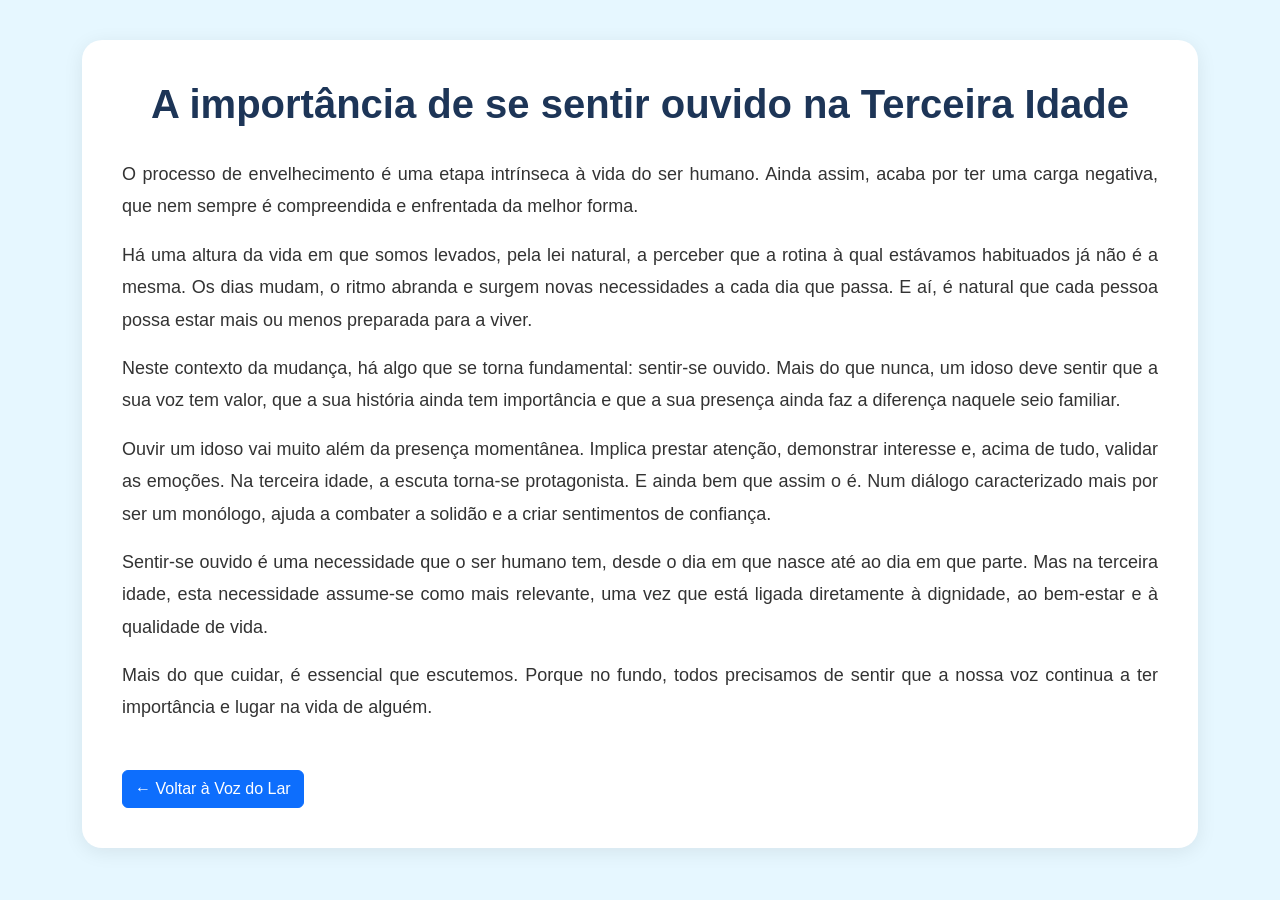
==== commit cbecd39d: "corrigir" ====
--- a/artigo.html
+++ b/artigo.html
@@ -62,7 +62,7 @@
 
       <p>Sentir-se ouvido é uma necessidade que o ser humano tem, desde o dia em que nasce até ao dia em que parte. Mas na terceira idade, esta necessidade assume-se como mais relevante, uma vez que está ligada diretamente à dignidade, ao bem-estar e à qualidade de vida.</p>
 
-      <p>Mais do que cuidar, essencial que escutemos. Porque no fundo, todos precisamos de sentir que a nossa voz continua a ter importância e lugar na vida de alguém.</p>
+      <p>Mais do que cuidar, é essencial que escutemos. Porque no fundo, todos precisamos de sentir que a nossa voz continua a ter importância e lugar na vida de alguém.</p>
 
       <a href="../index.html#voz-do-lar" class="btn btn-primary btn-voltar">
         ← Voltar à Voz do Lar
